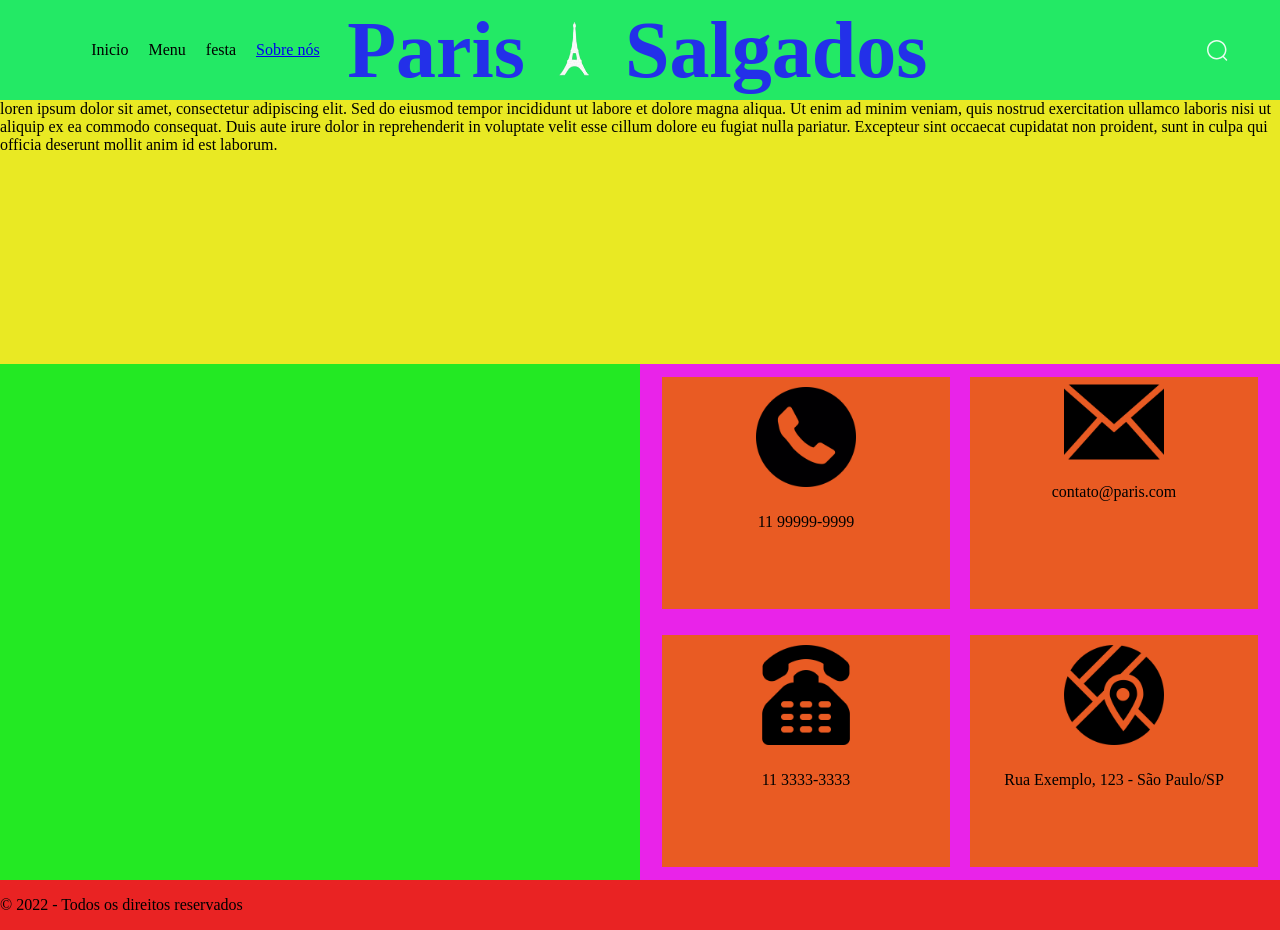
==== index.html @ e711ed92 "nome" ====
<html>

<head>
    <meta charset="UTF-8" />
    <title>Quem somos nós</title>
    <link rel="stylesheet" type="text/css" href="style.css" />



</head>


<body>

    <div class="conteiner_corpo">


        <div class="container_botoes">
            <header>
              
                <nav>
            <ul>
                <li>Inicio</li>
                <li>Menu</li>
                <li>festa</li>
                <li> <a href="/pagina4/quemsomos.html">Sobre nós</a></li>
            </ul>

        </nav>

               <h1> Paris </h1> 
                <img src="/img/llogo.webp" alt="logo Starbucks">
                <h1> Salgados </h1>
                <div class="icones">
                    <img src="/img/Search Icon.svg" alt="">
                </div>
            </header>
        </div>



        <div class="container_conteudo">
            <div class="conteiner_quem">
                loren ipsum dolor sit amet, consectetur adipiscing elit. Sed do eiusmod tempor incididunt ut labore et dolore magna aliqua. Ut enim ad minim veniam, quis nostrud exercitation ullamco laboris nisi ut aliquip ex ea commodo consequat. Duis aute irure dolor in reprehenderit in voluptate velit esse cillum dolore eu fugiat nulla pariatur. Excepteur sint occaecat cupidatat non proident, sunt in culpa qui officia deserunt mollit anim id est laborum.
        
            </div>

            <div class="canteiner_org">
                <div class="conteiner_get_in_touch">

                </div>
                <div class="container_contatos">
                    <div class="container_contato"> <img class="logo" src="/img/wassap.png" alt=""> <p>11 99999-9999</p></div>
                    <div class="container_contato"> <img class="ord" src="/img/em.png" alt=""> <p>contato@paris.com</p></div>
                    <div class="container_contato"> <img class="logo" src="/img/phone.png" alt=""> <p>11 3333-3333</p></div>
                    <div class="container_contato"> <img class="logo" src="/img/gps.png" alt=""> <p>Rua Exemplo, 123 - São Paulo/SP</p></div>
                </div>

            </div>


        </div>

        <footer>
            <div class="container_rodape">
                <div class="container_rodape_texto">
                    <p>© 2022 - Todos os direitos reservados</p>
                </div>
            </div>
        </footer>


    </div>


</body>

</html>
---- style.css ----
header {
    width: 100%;
    z-index: 99;
    display: flex;
    justify-content: space-between;
    align-items: center;
    padding: 20px 4vw;

    ul {
        display: flex;
        gap: 20px;
        list-style-type: none;
    }

    .icones {
        display: flex;
        justify-content: right;
        width: 274px;
        gap: 30px;
    }
}



h1{
    
    color: #2330e9;
    font-size: 500%; 
    font-family: "MyFont";

}
@font-face{
    font-family: "MyFont";
    src: url("fontes/CandaleDemo-Regular.otf");    
}

body{
    width: 100%;
    height: 100%;
    margin: 0;
    padding: 0;
    overflow-x: auto;
}

footer{
    background-color: #e92323;
    width: 100%;
    height: 200px;
    margin: 0;
}

.conteiner_corpo{
    width: 100%;
    height: 100%;
    display: flex;
    flex-direction: column;
    margin: 0;
}

.container_cabecario{
    background-color: #e92323;
    width: 100%;
    height: 200px;
    display: flex;
    justify-content: center;
    align-items: center;
}
table{
    width: 100%;
    height: 100%;
    border: 5px solid;
    font-family:sans-serif;
    font-size: 200%;
    text-align: center;



}
.container_botoes{
    background-color: #23e965;
    width: 100%;
    height: 100px;
    display: flex;
    justify-content: center;
    align-items: center;
}

.container_conteudo{
    width: 100%;
    height: 100%;
    flex-direction: column;
    display: flex;
}

.conteiner_quem{
    background-color: #e9e923;
    width: 100%;
    height: 400px;
}

.canteiner_org{
    width: 100%;
    height: 100%;
    display: flex;
    flex-direction: row;
}

.conteiner_get_in_touch{
    background-color: #23e923;
    width: 50%;
    height: 100%;
}

.container_contatos{
    background-color: #e923e9;
    width: 50%;
    height: 100%;
    display: flex;
    flex-wrap: wrap;
    justify-content: center;
    align-items: center;
}

.container_contato{
    background-color: #e95b23;
    width: 45%;
    height: 45%;
    margin: 10px;
    display: flex;
    flex-direction: column;
    align-items: center;
}

.ord{
    width: 100px;
    height: 100px;
    margin: -5px;
}

.logo{
    width: 100px;
    height: 100px;
    margin: 10px;
}
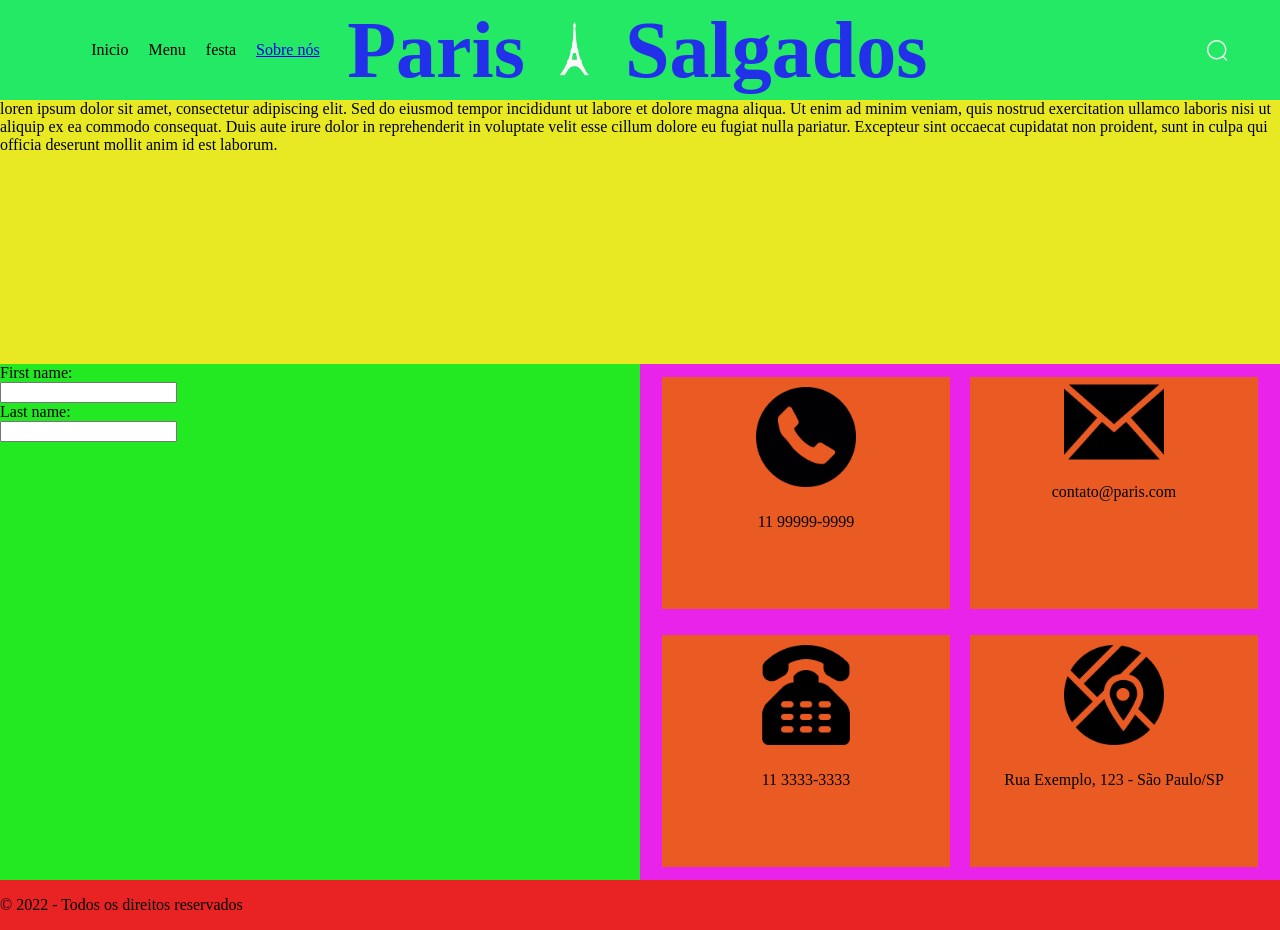
==== commit 97ceae71: "Correção quebra imagem" ====
--- a/index.html
+++ b/index.html
@@ -23,16 +23,16 @@
                 <li>Inicio</li>
                 <li>Menu</li>
                 <li>festa</li>
-                <li> <a href="/pagina4/quemsomos.html">Sobre nós</a></li>
+                <li> <a href="index.html">Sobre nós</a></li>
             </ul>
 
         </nav>
 
                <h1> Paris </h1> 
-                <img src="/img/llogo.webp" alt="logo Starbucks">
+                <img src="img/llogo.webp" alt="logo Starbucks">
                 <h1> Salgados </h1>
                 <div class="icones">
-                    <img src="/img/Search Icon.svg" alt="">
+                    <img src="img/Search Icon.svg" alt="">
                 </div>
             </header>
         </div>
@@ -47,13 +47,21 @@
 
             <div class="canteiner_org">
                 <div class="conteiner_get_in_touch">
+                    
+                    <form>
+                        <label for="fname">First name:</label><br>
+                        <input type="text" id="fname" name="fname"><br>
+                        <label for="lname">Last name:</label><br>
+                        <input type="text" id="lname" name="lname">
+                    </form>
+
 
                 </div>
                 <div class="container_contatos">
-                    <div class="container_contato"> <img class="logo" src="/img/wassap.png" alt=""> <p>11 99999-9999</p></div>
-                    <div class="container_contato"> <img class="ord" src="/img/em.png" alt=""> <p>contato@paris.com</p></div>
-                    <div class="container_contato"> <img class="logo" src="/img/phone.png" alt=""> <p>11 3333-3333</p></div>
-                    <div class="container_contato"> <img class="logo" src="/img/gps.png" alt=""> <p>Rua Exemplo, 123 - São Paulo/SP</p></div>
+                    <div class="container_contato"> <img class="logo" src="img/wassap.png" alt=""> <p>11 99999-9999</p></div>
+                    <div class="container_contato"> <img class="ord" src="img/em.png" alt=""> <p>contato@paris.com</p></div>
+                    <div class="container_contato"> <img class="logo" src="img/phone.png" alt=""> <p>11 3333-3333</p></div>
+                    <div class="container_contato"> <img class="logo" src="img/gps.png" alt=""> <p>Rua Exemplo, 123 - São Paulo/SP</p></div>
                 </div>
 
             </div>
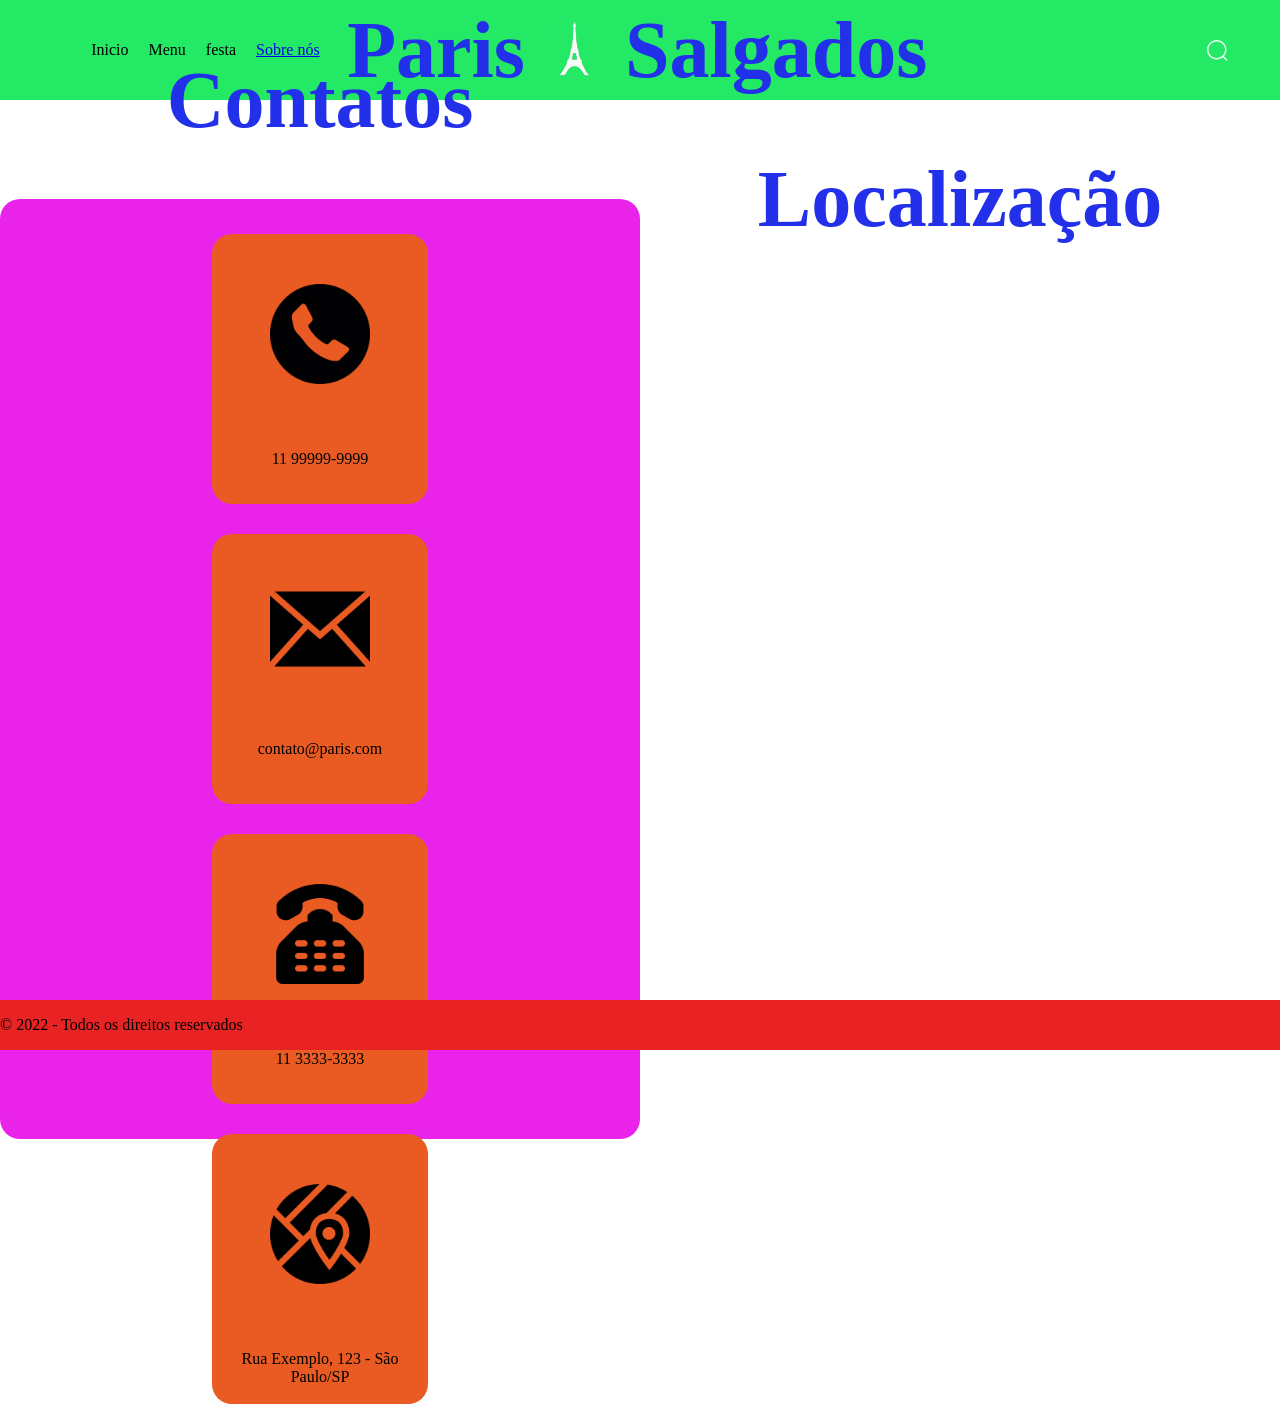
==== commit ce5d1b20: "ajustes e localização" ====
--- a/index.html
+++ b/index.html
@@ -17,18 +17,18 @@
 
         <div class="container_botoes">
             <header>
-              
+
                 <nav>
-            <ul>
-                <li>Inicio</li>
-                <li>Menu</li>
-                <li>festa</li>
-                <li> <a href="index.html">Sobre nós</a></li>
-            </ul>
+                    <ul>
+                        <li>Inicio</li>
+                        <li>Menu</li>
+                        <li>festa</li>
+                        <li> <a href="index.html">Sobre nós</a></li>
+                    </ul>
 
-        </nav>
+                </nav>
 
-               <h1> Paris </h1> 
+                <h1> Paris </h1>
                 <img src="img/llogo.webp" alt="logo Starbucks">
                 <h1> Salgados </h1>
                 <div class="icones">
@@ -40,28 +40,48 @@
 
 
         <div class="container_conteudo">
-            <div class="conteiner_quem">
-                loren ipsum dolor sit amet, consectetur adipiscing elit. Sed do eiusmod tempor incididunt ut labore et dolore magna aliqua. Ut enim ad minim veniam, quis nostrud exercitation ullamco laboris nisi ut aliquip ex ea commodo consequat. Duis aute irure dolor in reprehenderit in voluptate velit esse cillum dolore eu fugiat nulla pariatur. Excepteur sint occaecat cupidatat non proident, sunt in culpa qui officia deserunt mollit anim id est laborum.
-        
-            </div>
 
-            <div class="canteiner_org">
-                <div class="conteiner_get_in_touch">
-                    
-                    <form>
-                        <label for="fname">First name:</label><br>
-                        <input type="text" id="fname" name="fname"><br>
-                        <label for="lname">Last name:</label><br>
-                        <input type="text" id="lname" name="lname">
-                    </form>
+            <div class="cabecalho_contatos">
+
+                <h1 class="titulo_contatos"> Contatos </h1>
+
+                <div class="canteiner_org">
+
+
+                    <div class="container_contatos">
+                        <div class="container_contato"> <img class="logo" src="img/wassap.png" alt="">
+                            <p>11 99999-9999</p>
+                        </div>
+                        <div class="container_contato"> <img class="ord" src="img/em.png" alt="">
+                            <p>contato@paris.com</p>
+                        </div>
+                        <div class="container_contato"> <img class="logo" src="img/phone.png" alt="">
+                            <p>11 3333-3333</p>
+                        </div>
+                        <div class="container_contato"> <img class="logo" src="img/gps.png" alt="">
+                            <p>Rua Exemplo, 123 - São Paulo/SP</p>
+                        </div>
+                    </div>
+
 
 
                 </div>
-                <div class="container_contatos">
-                    <div class="container_contato"> <img class="logo" src="img/wassap.png" alt=""> <p>11 99999-9999</p></div>
-                    <div class="container_contato"> <img class="ord" src="img/em.png" alt=""> <p>contato@paris.com</p></div>
-                    <div class="container_contato"> <img class="logo" src="img/phone.png" alt=""> <p>11 3333-3333</p></div>
-                    <div class="container_contato"> <img class="logo" src="img/gps.png" alt=""> <p>Rua Exemplo, 123 - São Paulo/SP</p></div>
+
+            </div>
+
+            <div class="cabecalho_contatos">
+
+                <h1 class="titulo_contatos">Localização</h1>
+
+                <div class="conteiner_get_in_loc">
+
+                    <div class="localizacao">
+
+                        <iframe
+                            src="https://www.google.com/maps/embed?pb=!1m18!1m12!1m3!1d3654.364376765171!2d-46.731713588617716!3d-23.662923965243557!2m3!1f0!2f0!3f0!3m2!1i1024!2i768!4f13.1!3m3!1m2!1s0x94ce519898114bc9%3A0xf63965c7d0dd6770!2sFaculdade%20de%20Tecnologia%20do%20Estado%20de%20S%C3%A3o%20Paulo%20Zona%20Sul%20-%20Dom%20Paulo%20Evaristo%20Arns!5e0!3m2!1spt-BR!2sbr!4v1789686175176!5m2!1spt-BR!2sbr"
+                            width="800" height="600" style="border:0;" allowfullscreen="" loading="lazy"
+                            referrerpolicy="strict-origin-when-cross-origin"></iframe>
+                    </div>
                 </div>
 
             </div>
--- a/style.css
+++ b/style.css
@@ -88,7 +88,7 @@
 .container_conteudo{
     width: 100%;
     height: 100%;
-    flex-direction: column;
+    flex-direction: row;
     display: flex;
 }
 
@@ -105,16 +105,28 @@
     flex-direction: row;
 }
 
-.conteiner_get_in_touch{
-    background-color: #23e923;
+
+.localizacao{
+    width: 100%;
+    height: 100%;
+    display: flex;
+    align-items: center;
+    justify-content:
+}
+
+.conteiner_get_in_loc{
     width: 50%;
     height: 100%;
 }
 
 .container_contatos{
     background-color: #e923e9;
-    width: 50%;
+    border-radius: 20px;
+    width: 100%;
     height: 100%;
+    padding: 20px 80px 20px 80px;
+    
+
     display: flex;
     flex-wrap: wrap;
     justify-content: center;
@@ -124,23 +136,40 @@
 .container_contato{
     background-color: #e95b23;
     width: 45%;
-    height: 45%;
-    margin: 10px;
+    height: 30%;
+    margin: 15px;
     display: flex;
     flex-direction: column;
     align-items: center;
+    border-radius: 20px;
+}
+
+.cabecalho_contatos{
+    width: 50%;
+    height: 100%;
+    display: flex;
+    flex-direction: column;
+    text-align: center;
+    justify-content: center;
+    align-items: center;
+
+}
+
+.titulo_contatos{
+    font-family: "sans-serif";
+
 }
 
 .ord{
     width: 100px;
     height: 100px;
-    margin: -5px;
+    margin: 45px;
 }
 
 .logo{
     width: 100px;
     height: 100px;
-    margin: 10px;
+    margin: 50px;
 }
 
 
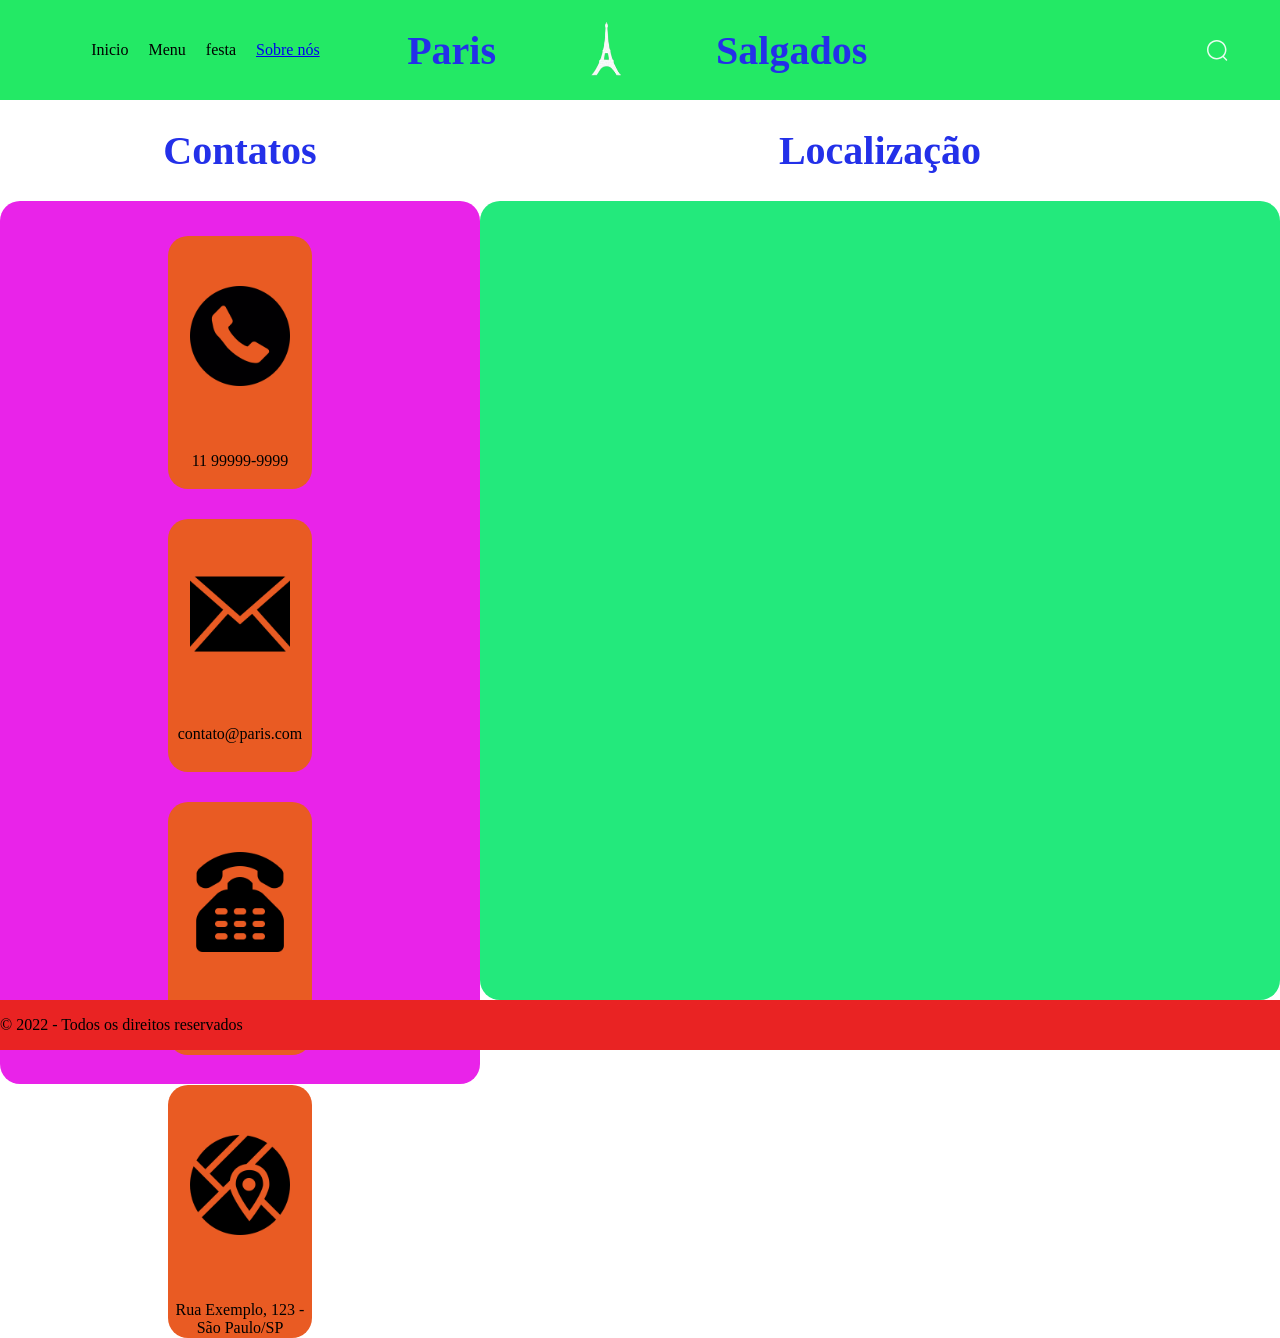
==== commit 4fbe05a1: "funo" ====
--- a/index.html
+++ b/index.html
@@ -73,18 +73,20 @@
 
                 <h1 class="titulo_contatos">Localização</h1>
 
-                <div class="conteiner_get_in_loc">
-
+                
+                   
                     <div class="localizacao">
 
+                        <div class="fundo_localizacao">
                         <iframe
                             src="https://www.google.com/maps/embed?pb=!1m18!1m12!1m3!1d3654.364376765171!2d-46.731713588617716!3d-23.662923965243557!2m3!1f0!2f0!3f0!3m2!1i1024!2i768!4f13.1!3m3!1m2!1s0x94ce519898114bc9%3A0xf63965c7d0dd6770!2sFaculdade%20de%20Tecnologia%20do%20Estado%20de%20S%C3%A3o%20Paulo%20Zona%20Sul%20-%20Dom%20Paulo%20Evaristo%20Arns!5e0!3m2!1spt-BR!2sbr!4v1789686175176!5m2!1spt-BR!2sbr"
                             width="800" height="600" style="border:0;" allowfullscreen="" loading="lazy"
                             referrerpolicy="strict-origin-when-cross-origin"></iframe>
+                        </div>
                     </div>
+                
                 </div>
 
-            </div>
 
 
         </div>
--- a/style.css
+++ b/style.css
@@ -1,177 +1,180 @@
-header {
-    width: 100%;
-    z-index: 99;
-    display: flex;
-    justify-content: space-between;
-    align-items: center;
-    padding: 20px 4vw;
-
-    ul {
-        display: flex;
-        gap: 20px;
-        list-style-type: none;
-    }
-
-    .icones {
-        display: flex;
-        justify-content: right;
-        width: 274px;
-        gap: 30px;
-    }
-}
-
-
-
-h1{
-    
-    color: #2330e9;
-    font-size: 500%; 
-    font-family: "MyFont";
-
-}
-@font-face{
-    font-family: "MyFont";
-    src: url("fontes/CandaleDemo-Regular.otf");    
-}
-
-body{
-    width: 100%;
-    height: 100%;
-    margin: 0;
-    padding: 0;
-    overflow-x: auto;
-}
-
-footer{
-    background-color: #e92323;
-    width: 100%;
-    height: 200px;
-    margin: 0;
-}
-
-.conteiner_corpo{
-    width: 100%;
-    height: 100%;
-    display: flex;
-    flex-direction: column;
-    margin: 0;
-}
-
-.container_cabecario{
-    background-color: #e92323;
-    width: 100%;
-    height: 200px;
-    display: flex;
-    justify-content: center;
-    align-items: center;
-}
-table{
-    width: 100%;
-    height: 100%;
-    border: 5px solid;
-    font-family:sans-serif;
-    font-size: 200%;
-    text-align: center;
-
-
-
-}
-.container_botoes{
-    background-color: #23e965;
-    width: 100%;
-    height: 100px;
-    display: flex;
-    justify-content: center;
-    align-items: center;
-}
-
-.container_conteudo{
-    width: 100%;
-    height: 100%;
-    flex-direction: row;
-    display: flex;
-}
-
-.conteiner_quem{
-    background-color: #e9e923;
-    width: 100%;
-    height: 400px;
-}
-
-.canteiner_org{
-    width: 100%;
-    height: 100%;
-    display: flex;
-    flex-direction: row;
-}
-
-
-.localizacao{
-    width: 100%;
-    height: 100%;
-    display: flex;
-    align-items: center;
-    justify-content:
-}
-
-.conteiner_get_in_loc{
-    width: 50%;
-    height: 100%;
-}
-
-.container_contatos{
-    background-color: #e923e9;
-    border-radius: 20px;
-    width: 100%;
-    height: 100%;
-    padding: 20px 80px 20px 80px;
-    
-
-    display: flex;
-    flex-wrap: wrap;
-    justify-content: center;
-    align-items: center;
-}
-
-.container_contato{
-    background-color: #e95b23;
-    width: 45%;
-    height: 30%;
-    margin: 15px;
-    display: flex;
-    flex-direction: column;
-    align-items: center;
-    border-radius: 20px;
-}
-
-.cabecalho_contatos{
-    width: 50%;
-    height: 100%;
-    display: flex;
-    flex-direction: column;
-    text-align: center;
-    justify-content: center;
-    align-items: center;
-
-}
-
-.titulo_contatos{
-    font-family: "sans-serif";
-
-}
-
-.ord{
-    width: 100px;
-    height: 100px;
-    margin: 45px;
-}
-
-.logo{
-    width: 100px;
-    height: 100px;
-    margin: 50px;
-}
-
-
-
-
+header {
+    width: 100%;
+    z-index: 99;
+    display: flex;
+    justify-content: space-between;
+    align-items: center;
+    padding: 20px 4vw;
+
+    ul {
+        display: flex;
+        gap: 20px;
+        list-style-type: none;
+    }
+
+    .icones {
+        display: flex;
+        justify-content: right;
+        width: 274px;
+        gap: 30px;
+    }
+}
+
+
+
+h1{
+    
+    color: #2330e9;
+    font-size: 250%; 
+    font-family: "MyFont";
+
+}
+@font-face{
+    font-family: "MyFont";
+    src: url("fontes/CandaleDemo-Regular.otf");    
+}
+
+body{
+    width: 100%;
+    height: 100%;
+    margin: 0;
+    padding: 0;
+    overflow-x: auto;
+}
+
+footer{
+    background-color: #e92323;
+    width: 100%;
+    height: 100px;
+    margin: 0;
+}
+
+.conteiner_corpo{
+    width: 100%;
+    height: 100%;
+    display: flex;
+    flex-direction: column;
+    margin: 0;
+}
+
+.container_cabecario{
+    background-color: #e92323;
+    width: 100%;
+    height: 200px;
+    display: flex;
+    justify-content: center;
+    align-items: center;
+}
+table{
+    width: 100%;
+    height: 100%;
+    border: 5px solid;
+    font-family:sans-serif;
+    font-size: 200%;
+    text-align: center;
+
+
+
+}
+.container_botoes{
+    background-color: #23e965;
+    width: 100%;
+    height: 100px;
+    display: flex;
+    justify-content: center;
+    align-items: center;
+}
+
+.container_conteudo{
+    width: 100%;
+    height: 100%;
+    flex-direction: row;
+    display: flex;
+}
+
+.conteiner_quem{
+    background-color: #e9e923;
+    width: 100%;
+    height: 400px;
+}
+
+.canteiner_org{
+    width: 100%;
+    height: 100%;
+    display: flex;
+    flex-direction: row;
+}
+
+
+.localizacao{
+    width: 100%;
+    height: 100%;
+    display: flex;
+    align-items: center;
+    justify-content: center;
+}
+
+.fundo_localizacao{
+    background-color: #23e97c;
+    width: 100%;
+    height: 100%;
+    border-radius: 20px;
+    
+}
+
+
+.container_contatos{
+    background-color: #e923e9;
+    border-radius: 20px;
+    width: 100%;
+    height: 93.7%;
+    padding: 20px 80px 20px 80px;
+    
+
+    display: flex;
+    flex-wrap: wrap;
+    justify-content: center;
+    align-items: center;
+}
+
+.container_contato{
+    background-color: #e95b23;
+    width: 45%;
+    height: 30%;
+    margin: 15px;
+    display: flex;
+    flex-direction: column;
+    align-items: center;
+    border-radius: 20px;
+}
+
+.cabecalho_contatos{
+    width: 100%;
+    height: 100%;
+    display: flex;
+    flex-direction: column;
+    text-align: center;
+
+
+}
+
+.titulo_contatos{
+    font-family: "sans-serif";
+
+}
+
+.ord{
+    width: 100px;
+    height: 100px;
+    margin: 45px;
+}
+
+.logo{
+    width: 100px;
+    height: 100px;
+    margin: 50px;
+}
+
+
+
+
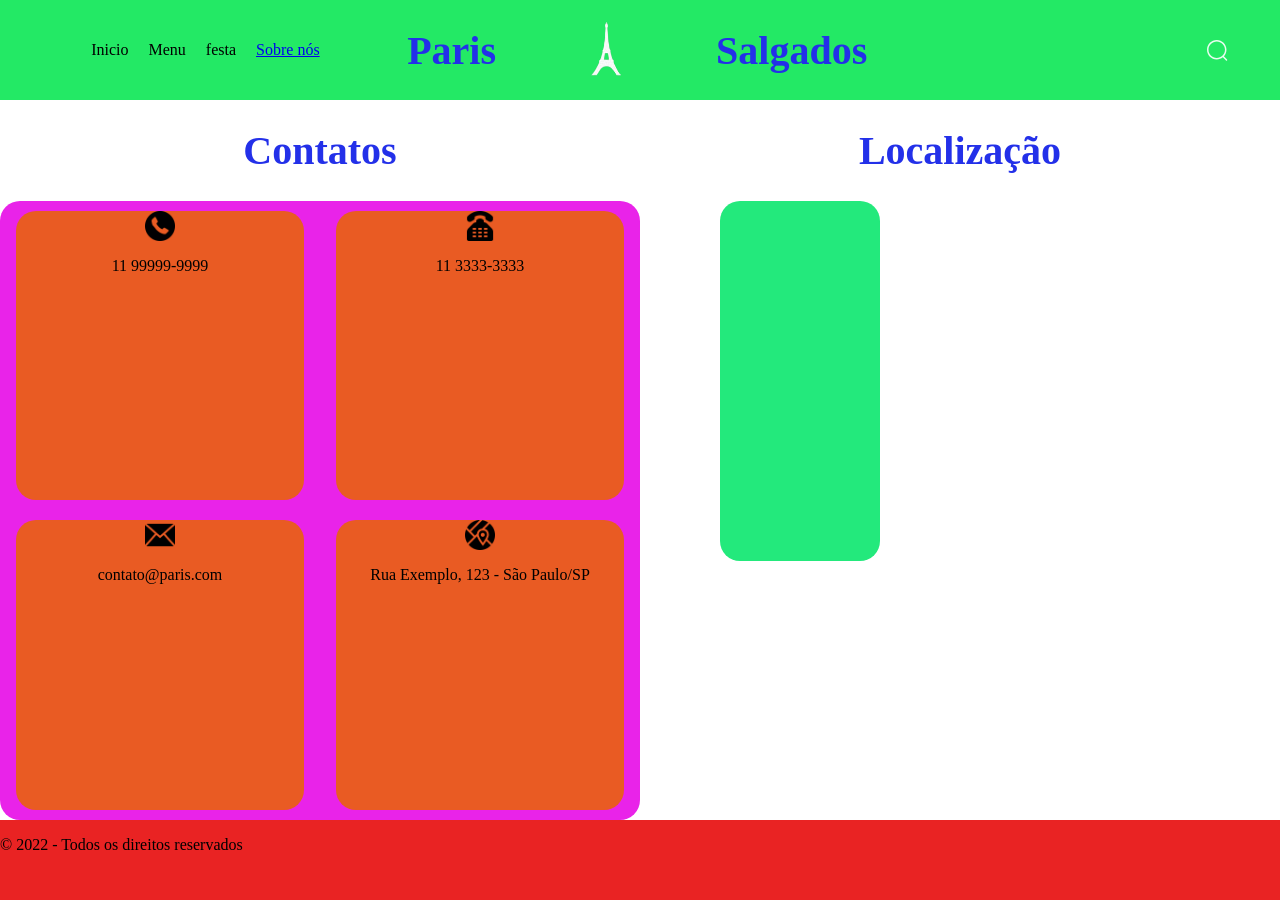
==== commit 89ecace6: "Arrumando B.O." ====
--- a/index.html
+++ b/index.html
@@ -45,27 +45,30 @@
 
                 <h1 class="titulo_contatos"> Contatos </h1>
 
-                <div class="canteiner_org">
+                <div class="container_contatos">
+
+                        <div class="controle_contato">
+                            <div class="container_contato"> <img class="logo" src="img/wassap.png" alt="">
+                                <p>11 99999-9999</p>
+                            </div>
+                            <div class="container_contato"> <img class="ord" src="img/em.png" alt="">
+                                <p>contato@paris.com</p>
+                            </div>
+                        </div>
+
+                        <div class="controle_contato">
+
+                            <div class="container_contato"> <img class="logo" src="img/phone.png" alt="">
+                                <p>11 3333-3333</p>
+                            </div>
+                            <div class="container_contato"> <img class="logo" src="img/gps.png" alt="">
+                                <p>Rua Exemplo, 123 - São Paulo/SP</p>
+                            </div>
+
+                        </div>
 
 
-                    <div class="container_contatos">
-                        <div class="container_contato"> <img class="logo" src="img/wassap.png" alt="">
-                            <p>11 99999-9999</p>
-                        </div>
-                        <div class="container_contato"> <img class="ord" src="img/em.png" alt="">
-                            <p>contato@paris.com</p>
-                        </div>
-                        <div class="container_contato"> <img class="logo" src="img/phone.png" alt="">
-                            <p>11 3333-3333</p>
-                        </div>
-                        <div class="container_contato"> <img class="logo" src="img/gps.png" alt="">
-                            <p>Rua Exemplo, 123 - São Paulo/SP</p>
-                        </div>
                     </div>
-
-
-
-                </div>
 
             </div>
 
@@ -73,19 +76,21 @@
 
                 <h1 class="titulo_contatos">Localização</h1>
 
-                
-                   
-                    <div class="localizacao">
 
-                        <div class="fundo_localizacao">
+
+                <div class="localizacao">
+
+                    <div class="fundo_localizacao">
+
                         <iframe
-                            src="https://www.google.com/maps/embed?pb=!1m18!1m12!1m3!1d3654.364376765171!2d-46.731713588617716!3d-23.662923965243557!2m3!1f0!2f0!3f0!3m2!1i1024!2i768!4f13.1!3m3!1m2!1s0x94ce519898114bc9%3A0xf63965c7d0dd6770!2sFaculdade%20de%20Tecnologia%20do%20Estado%20de%20S%C3%A3o%20Paulo%20Zona%20Sul%20-%20Dom%20Paulo%20Evaristo%20Arns!5e0!3m2!1spt-BR!2sbr!4v1789686175176!5m2!1spt-BR!2sbr"
-                            width="800" height="600" style="border:0;" allowfullscreen="" loading="lazy"
+                            src="https://www.google.com/maps/embed?pb=!1m18!1m12!1m3!1d3654.3643767627127!2d-46.731708224542714!3d-23.662923965331526!2m3!1f0!2f0!3f0!3m2!1i1024!2i768!4f13.1!3m3!1m2!1s0x94ce519898114bc9%3A0xf63965c7d0dd6770!2sFaculdade%20de%20Tecnologia%20do%20Estado%20de%20S%C3%A3o%20Paulo%20Zona%20Sul%20-%20Dom%20Paulo%20Evaristo%20Arns!5e0!3m2!1spt-BR!2sbr!4v1789860305965!5m2!1spt-BR!2sbr"
+                            width="600" height="450" style="border:0;" allowfullscreen="" loading="lazy"
                             referrerpolicy="strict-origin-when-cross-origin"></iframe>
-                        </div>
+
                     </div>
-                
                 </div>
+
+            </div>
 
 
 
--- a/style.css
+++ b/style.css
@@ -107,8 +107,8 @@
 
 
 .localizacao{
-    width: 100%;
-    height: 100%;
+    width: 50%;
+    height: 50%;
     display: flex;
     align-items: center;
     justify-content: center;
@@ -116,7 +116,7 @@
 
 .fundo_localizacao{
     background-color: #23e97c;
-    width: 100%;
+    width: 50%;
     height: 100%;
     border-radius: 20px;
     
@@ -128,20 +128,25 @@
     border-radius: 20px;
     width: 100%;
     height: 93.7%;
-    padding: 20px 80px 20px 80px;
+    display: flex;
+    flex-direction: row;
     
+}
 
+.controle_contato{
+    width: 100%;
+    height: 100%;
     display: flex;
-    flex-wrap: wrap;
+    flex-direction: column;
     justify-content: center;
     align-items: center;
 }
 
 .container_contato{
     background-color: #e95b23;
-    width: 45%;
-    height: 30%;
-    margin: 15px;
+    width: 90%;
+    height: 90%;
+    margin: 10px;
     display: flex;
     flex-direction: column;
     align-items: center;
@@ -149,12 +154,11 @@
 }
 
 .cabecalho_contatos{
-    width: 100%;
+    width: 50%;
     height: 100%;
     display: flex;
     flex-direction: column;
     text-align: center;
-
 
 }
 
@@ -164,15 +168,13 @@
 }
 
 .ord{
-    width: 100px;
-    height: 100px;
-    margin: 45px;
+    width: 30px;
+    height: 30px;
 }
 
 .logo{
-    width: 100px;
-    height: 100px;
-    margin: 50px;
+    width: 30px;
+    height: 30px;
 }
 
 
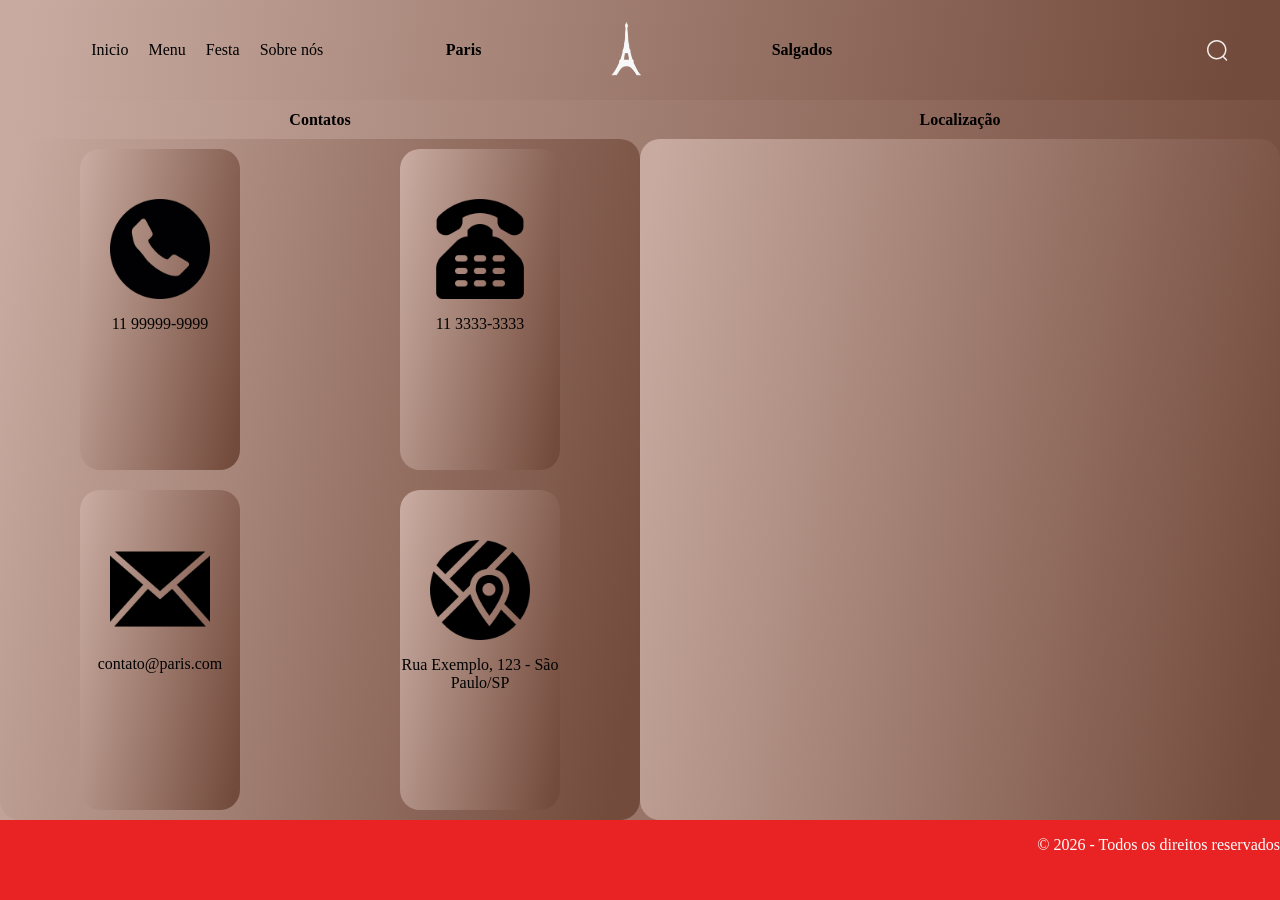
==== commit f314353e: "cores" ====
--- a/index.html
+++ b/index.html
@@ -22,7 +22,7 @@
                     <ul>
                         <li>Inicio</li>
                         <li>Menu</li>
-                        <li>festa</li>
+                        <li>Festa</li>
                         <li> <a href="index.html">Sobre nós</a></li>
                     </ul>
 
@@ -99,7 +99,7 @@
         <footer>
             <div class="container_rodape">
                 <div class="container_rodape_texto">
-                    <p>© 2022 - Todos os direitos reservados</p>
+                    <p id="footer_text">© 2026 - Todos os direitos reservados</p>
                 </div>
             </div>
         </footer>
--- a/style.css
+++ b/style.css
@@ -20,12 +20,20 @@
     }
 }
 
+a {
+    color: black;
+    text-decoration: none;
+    
+}
 
+a:hover{
+    color: red;
+} 
 
 h1{
     
-    color: #2330e9;
-    font-size: 250%; 
+    color:black;
+    font-size: 100%; 
     font-family: "MyFont";
 
 }
@@ -35,6 +43,7 @@
 }
 
 body{
+    background: linear-gradient(100deg, #C8AAA0 2.57%, #734B3C 95.91%);
     width: 100%;
     height: 100%;
     margin: 0;
@@ -49,6 +58,16 @@
     margin: 0;
 }
 
+#footer_text {
+    color: white ;
+    display: flex;
+    align-items:end;
+    justify-content: right;
+    
+}
+
+
+
 .conteiner_corpo{
     width: 100%;
     height: 100%;
@@ -60,7 +79,7 @@
 .container_cabecario{
     background-color: #e92323;
     width: 100%;
-    height: 200px;
+    height: 100%;
     display: flex;
     justify-content: center;
     align-items: center;
@@ -77,7 +96,7 @@
 
 }
 .container_botoes{
-    background-color: #23e965;
+    background: linear-gradient(100deg, #C8AAA0 2.57%, #734B3C 95.91%); /* background-color: #23e965; */
     width: 100%;
     height: 100px;
     display: flex;
@@ -92,42 +111,42 @@
     display: flex;
 }
 
-.conteiner_quem{
-    background-color: #e9e923;
-    width: 100%;
-    height: 400px;
-}
-
-.canteiner_org{
-    width: 100%;
+.cabecalho_contatos{
+    width: 80%;
     height: 100%;
     display: flex;
-    flex-direction: row;
+    flex-direction: column;
+    text-align: center;
+
 }
 
 
+
 .localizacao{
-    width: 50%;
-    height: 50%;
+    width: 100%;
+    height: 100%;
     display: flex;
     align-items: center;
     justify-content: center;
 }
 
 .fundo_localizacao{
-    background-color: #23e97c;
-    width: 50%;
+   background: linear-gradient(100deg, #C8AAA0 2.57%, #734B3C 95.91%); /* background-color: #23e97c; */
+    width: 100%;
     height: 100%;
     border-radius: 20px;
+    display: flex;
+    align-items: center;
+    justify-content: center;
     
 }
 
 
 .container_contatos{
-    background-color: #e923e9;
+    background: linear-gradient(100deg, #C8AAA0 2.57%, #734B3C 95.91%); /* background-color: #e923e9; */
     border-radius: 20px;
     width: 100%;
-    height: 93.7%;
+    height: 100%;
     display: flex;
     flex-direction: row;
     
@@ -140,12 +159,13 @@
     flex-direction: column;
     justify-content: center;
     align-items: center;
+ 
 }
 
 .container_contato{
-    background-color: #e95b23;
-    width: 90%;
-    height: 90%;
+    background: linear-gradient(100deg, #C8AAA0 2.57%, #734B3C 95.91%); /* background-color: #e95b23; */
+    width: 50%;
+    height: 50%;
     margin: 10px;
     display: flex;
     flex-direction: column;
@@ -153,14 +173,7 @@
     border-radius: 20px;
 }
 
-.cabecalho_contatos{
-    width: 50%;
-    height: 100%;
-    display: flex;
-    flex-direction: column;
-    text-align: center;
 
-}
 
 .titulo_contatos{
     font-family: "sans-serif";
@@ -168,13 +181,16 @@
 }
 
 .ord{
-    width: 30px;
-    height: 30px;
+    width: 100px;
+    height: 100px;
+    margin-top: 49px;
 }
 
 .logo{
-    width: 30px;
-    height: 30px;
+    width: 100px;
+    height: 100px;
+    margin-top: 50px;
+
 }
 
 
